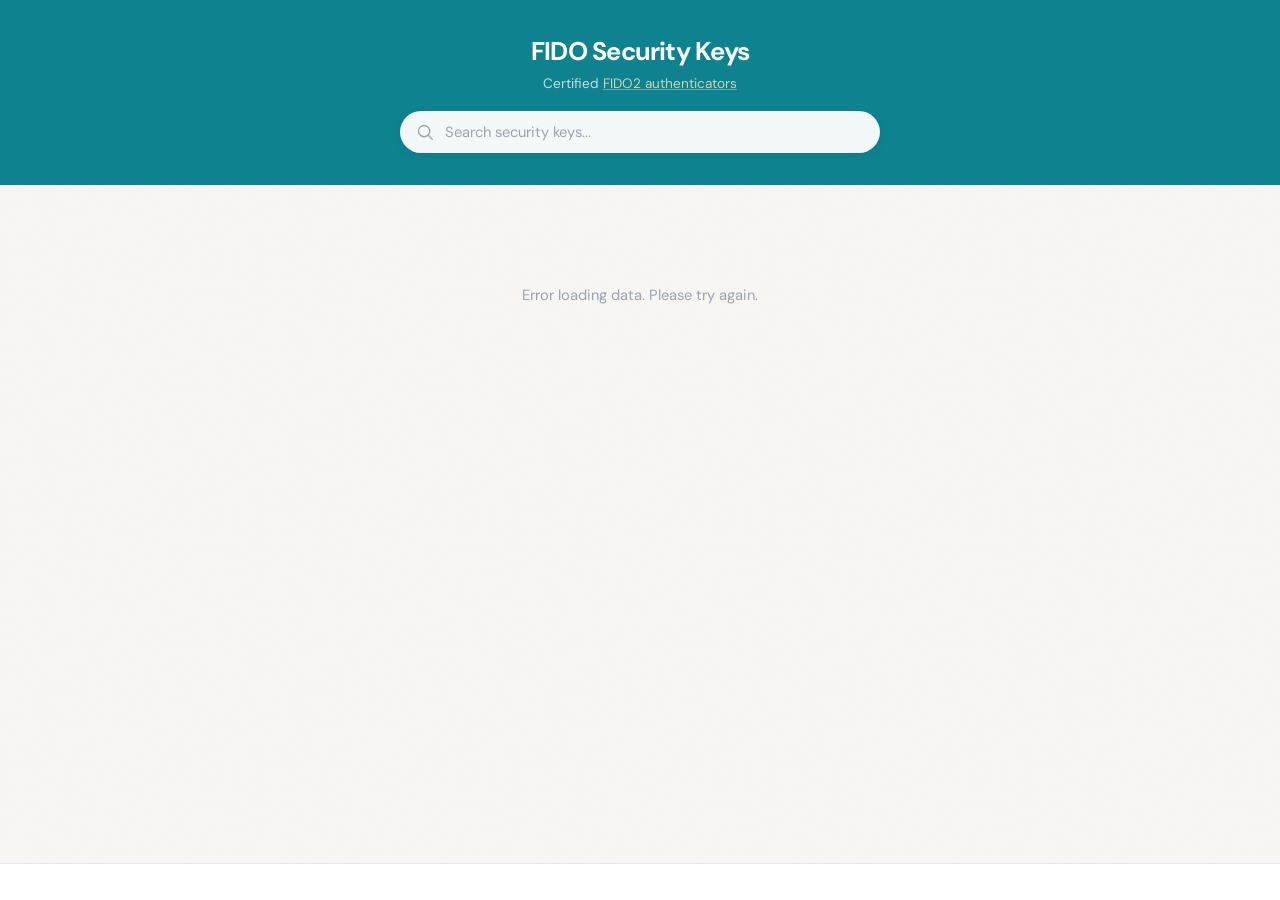
==== index.html @ 0e8c0b55 "Consumer-friendly card catalog for certified FIDO2 security keys Replace developer data table with a" ====
<!DOCTYPE html>
<html lang="en">
<head>
  <meta charset="UTF-8">
  <meta name="viewport" content="width=device-width, initial-scale=1.0">
  <title>FIDO Security Keys</title>
  <link rel="preconnect" href="https://fonts.googleapis.com">
  <link rel="preconnect" href="https://fonts.gstatic.com" crossorigin>
  <link href="https://fonts.googleapis.com/css2?family=DM+Sans:wght@400;500;700&display=swap" rel="stylesheet">
  <link rel="stylesheet" href="styles.css">
</head>
<body>
  <header>
    <div class="header-content">
      <h1>FIDO Security Keys</h1>
      <p class="subtitle">Certified <a href="https://fidoalliance.org/certification/authenticator-certification-levels/" target="_blank">FIDO2 authenticators</a></p>
      <div class="search-box">
        <svg class="search-icon" viewBox="0 0 20 20" fill="currentColor" width="18" height="18"><path fill-rule="evenodd" d="M9 3.5a5.5 5.5 0 100 11 5.5 5.5 0 000-11zM2 9a7 7 0 1112.45 4.39l4.26 4.27a.75.75 0 11-1.06 1.06l-4.27-4.26A7 7 0 012 9z" clip-rule="evenodd"/></svg>
        <input type="text" id="search-input" placeholder="Search security keys..." autocomplete="off">
      </div>
    </div>
  </header>

  <main>
    <div class="results-info">
      <span id="results-count"></span>
    </div>

    <div id="card-grid" class="card-grid">
      <div class="loading">Loading security keys...</div>
    </div>

    <div id="device-modal" class="modal hidden" role="dialog" aria-modal="true">
      <div class="modal-backdrop" id="modal-backdrop"></div>
      <div class="modal-content" id="modal-content"></div>
    </div>
  </main>

  <footer>
    <p id="legal-header"></p>
    <p id="metadata-version" class="footer-meta"></p>
  </footer>

  <script src="main.js"></script>
</body>
</html>
---- styles.css ----
/* ── Variables ──────────────────────────────────────────────────────────────── */
:root {
  --teal:        #0F8290;
  --teal-dark:   #0a6570;
  --teal-light:  #e6f4f5;
  --bg:          #f7f6f3;
  --black:       #1a1a1a;
  --white:       #ffffff;
  --gray-100:    #f3f4f6;
  --gray-200:    #e5e7eb;
  --gray-400:    #9ca3af;
  --gray-600:    #4b5563;
  --gray-800:    #1f2937;
  --font:        'DM Sans', -apple-system, BlinkMacSystemFont, 'Segoe UI', Roboto, sans-serif;
  --radius:      12px;
  --radius-sm:   6px;
  --shadow:      0 1px 3px rgba(0,0,0,0.06);
  --shadow-md:   0 4px 14px rgba(0,0,0,0.10);
  --shadow-hover:0 8px 24px rgba(0,0,0,0.10);
}

/* ── Reset ──────────────────────────────────────────────────────────────────── */
*, *::before, *::after { box-sizing: border-box; margin: 0; padding: 0; }

/* ── Base ───────────────────────────────────────────────────────────────────── */
body {
  font-family: var(--font);
  color: var(--black);
  background: var(--bg);
  min-height: 100vh;
  display: flex;
  flex-direction: column;
  position: relative;
}

/* Subtle grain texture */
body::after {
  content: '';
  position: fixed;
  inset: 0;
  pointer-events: none;
  opacity: 0.3;
  z-index: 0;
  background-image: url("data:image/svg+xml,%3Csvg viewBox='0 0 256 256' xmlns='http://www.w3.org/2000/svg'%3E%3Cfilter id='n'%3E%3CfeTurbulence type='fractalNoise' baseFrequency='0.9' numOctaves='4' stitchTiles='stitch'/%3E%3C/filter%3E%3Crect width='100%25' height='100%25' filter='url(%23n)' opacity='0.06'/%3E%3C/svg%3E");
  background-repeat: repeat;
  background-size: 256px 256px;
}

/* ── Header ─────────────────────────────────────────────────────────────────── */
header {
  background: var(--teal);
  color: var(--white);
  padding: 2.2rem 2rem 2rem;
  text-align: center;
  position: relative;
  z-index: 10;
}

.header-content {
  max-width: 600px;
  margin: 0 auto;
  display: flex;
  flex-direction: column;
  align-items: center;
  gap: 0.4rem;
}

h1 {
  font-size: 1.6rem;
  font-weight: 700;
  letter-spacing: -0.03em;
}

.subtitle {
  font-size: 0.85rem;
  opacity: 0.75;
  margin-bottom: 0.8rem;
}

header a {
  color: #fef3c7;
  text-decoration-color: rgba(254, 243, 199, 0.5);
}
header a:hover { color: #ffffff; text-decoration-color: #ffffff; }

/* Search */
.search-box {
  position: relative;
  width: 100%;
  max-width: 480px;
}

.search-icon {
  position: absolute;
  left: 16px;
  top: 50%;
  transform: translateY(-50%);
  color: var(--gray-400);
  pointer-events: none;
}

.search-box input {
  width: 100%;
  border: none;
  border-radius: 24px;
  padding: 0.7rem 1rem 0.7rem 2.8rem;
  font-size: 0.92rem;
  font-family: var(--font);
  outline: none;
  background: rgba(255,255,255,0.95);
  color: var(--black);
  box-shadow: 0 2px 8px rgba(0,0,0,0.08);
  transition: box-shadow 0.2s;
}

.search-box input:focus {
  box-shadow: 0 2px 12px rgba(0,0,0,0.14);
}

.search-box input::placeholder {
  color: var(--gray-400);
}

/* ── Main ───────────────────────────────────────────────────────────────────── */
main {
  flex: 1;
  max-width: 1200px;
  margin: 0 auto;
  width: 100%;
  padding: 1.25rem 2rem 2rem;
  position: relative;
  z-index: 1;
}

/* ── Results count ──────────────────────────────────────────────────────────── */
.results-info {
  font-size: 0.82rem;
  color: var(--gray-600);
  margin-bottom: 1rem;
  font-weight: 500;
}

/* ── Card grid ──────────────────────────────────────────────────────────────── */
.card-grid {
  display: grid;
  grid-template-columns: repeat(auto-fill, minmax(200px, 1fr));
  gap: 1.25rem;
}

.card {
  background: var(--white);
  border-radius: var(--radius);
  padding: 1.75rem 1.25rem 1.5rem;
  text-align: center;
  cursor: pointer;
  transition: transform 0.2s ease, box-shadow 0.2s ease;
  box-shadow: var(--shadow);
  display: flex;
  flex-direction: column;
  align-items: center;
  gap: 0.6rem;
  animation: fadeUp 0.4s ease both;
  animation-delay: calc(var(--i, 0) * 20ms);
}

.card:hover {
  transform: translateY(-3px);
  box-shadow: var(--shadow-hover);
}

.card:active {
  transform: translateY(-1px);
}

@keyframes fadeUp {
  from {
    opacity: 0;
    transform: translateY(12px);
  }
  to {
    opacity: 1;
    transform: translateY(0);
  }
}

/* Card icon */
.card-icon-wrapper {
  width: 64px;
  height: 64px;
  display: flex;
  align-items: center;
  justify-content: center;
  flex-shrink: 0;
}

.card-icon {
  max-width: 64px;
  max-height: 64px;
  object-fit: contain;
  display: block;
}

.card-icon-placeholder {
  width: 64px;
  height: 64px;
  background: var(--teal-light);
  border-radius: 50%;
  display: flex;
  align-items: center;
  justify-content: center;
  font-size: 1.6rem;
  color: var(--teal);
}

/* Card text */
.card-name {
  font-size: 0.88rem;
  font-weight: 600;
  line-height: 1.35;
  color: var(--gray-800);
  display: -webkit-box;
  -webkit-line-clamp: 2;
  -webkit-box-orient: vertical;
  overflow: hidden;
}

.card-date {
  font-size: 0.75rem;
  color: var(--gray-400);
  font-weight: 400;
}

/* Empty / loading states */
.loading, .empty-state {
  grid-column: 1 / -1;
  text-align: center;
  color: var(--gray-400);
  padding: 4rem 1rem;
  font-size: 0.92rem;
}

.hidden { display: none !important; }

/* ── Status badges ──────────────────────────────────────────────────────────── */
.status-badge {
  display: inline-block;
  padding: 0.2rem 0.6rem;
  border-radius: 20px;
  font-size: 0.75rem;
  font-weight: 600;
  white-space: nowrap;
}
.status-FIDO_CERTIFIED {
  background: var(--teal-light);
  color: var(--teal-dark);
}
.status-FIDO_CERTIFIED_L1,
.status-FIDO_CERTIFIED_L1plus,
.status-FIDO_CERTIFIED_L1_PLUS {
  background: #f3d9b1;
  color: #5b3a16;
}
.status-FIDO_CERTIFIED_L2,
.status-FIDO_CERTIFIED_L2plus,
.status-FIDO_CERTIFIED_L2_PLUS {
  background: #e5e7eb;
  color: #374151;
}
.status-FIDO_CERTIFIED_L3,
.status-FIDO_CERTIFIED_L3plus,
.status-FIDO_CERTIFIED_L3_PLUS {
  background: #fde68a;
  color: #713f12;
}

/* ── Modal ──────────────────────────────────────────────────────────────────── */
.modal {
  position: fixed;
  inset: 0;
  z-index: 1000;
  display: flex;
  align-items: center;
  justify-content: center;
  padding: 1rem;
}
.modal-backdrop {
  position: absolute;
  inset: 0;
  background: rgba(0,0,0,0.48);
  backdrop-filter: blur(3px);
}
.modal-content {
  position: relative;
  background: white;
  border-radius: var(--radius);
  box-shadow: 0 20px 60px rgba(0,0,0,0.28);
  max-width: 540px;
  width: 100%;
  max-height: 90vh;
  overflow-y: auto;
  z-index: 1;
}
.modal-header {
  background: var(--teal);
  color: white;
  padding: 1.4rem 1.5rem;
  border-radius: var(--radius) var(--radius) 0 0;
  display: flex;
  align-items: flex-start;
  gap: 1rem;
  position: sticky;
  top: 0;
}
.modal-icon {
  width: 56px;
  height: 56px;
  object-fit: contain;
  flex-shrink: 0;
  background: rgba(255,255,255,0.15);
  border-radius: 10px;
  padding: 4px;
}
.modal-icon.no-icon {
  display: flex;
  align-items: center;
  justify-content: center;
  font-size: 1.5rem;
}
.modal-title h2 {
  font-size: 1.05rem;
  font-weight: 700;
  line-height: 1.35;
}
.modal-title .modal-id {
  font-size: 0.72rem;
  opacity: 0.7;
  margin-top: 4px;
  font-family: monospace;
}
.modal-close {
  margin-left: auto;
  background: none;
  border: none;
  color: white;
  font-size: 1.6rem;
  cursor: pointer;
  line-height: 1;
  opacity: 0.75;
  padding: 0;
  flex-shrink: 0;
}
.modal-close:hover { opacity: 1; }
.modal-body { padding: 1.5rem; }

.detail-grid {
  display: grid;
  grid-template-columns: 1fr 1fr;
  gap: 1rem 1.5rem;
  margin-bottom: 1.4rem;
}
.detail-item label {
  display: block;
  font-size: 0.7rem;
  text-transform: uppercase;
  letter-spacing: 0.05em;
  color: var(--gray-400);
  margin-bottom: 2px;
  font-weight: 500;
}
.detail-item span { font-size: 0.88rem; font-weight: 500; }

.detail-section { margin-bottom: 1.1rem; }
.detail-section h3 {
  font-size: 0.72rem;
  text-transform: uppercase;
  letter-spacing: 0.05em;
  color: var(--gray-600);
  margin-bottom: 0.55rem;
  padding-bottom: 0.3rem;
  border-bottom: 1px solid var(--gray-200);
  font-weight: 600;
}
.detail-badges { display: flex; flex-wrap: wrap; gap: 0.4rem; }
.detail-badge {
  display: inline-flex;
  align-items: center;
  gap: 0.3rem;
  padding: 0.25rem 0.6rem;
  border-radius: 20px;
  font-size: 0.8rem;
  background: var(--teal-light);
  border: 1px solid rgba(15,130,144,0.2);
  color: var(--teal-dark);
  font-weight: 500;
}

/* ── Footer ─────────────────────────────────────────────────────────────────── */
footer {
  text-align: center;
  padding: 1rem 2rem;
  font-size: 0.72rem;
  color: var(--gray-400);
  border-top: 1px solid var(--gray-200);
  background: white;
  position: relative;
  z-index: 1;
}
.footer-meta {
  margin-top: 0.25rem;
  font-size: 0.7rem;
  color: var(--gray-400);
}

/* ── Responsive ─────────────────────────────────────────────────────────────── */
@media (max-width: 768px) {
  header { padding: 1.5rem 1rem 1.4rem; }
  h1 { font-size: 1.35rem; }
  main { padding: 1rem; }
  .card-grid {
    grid-template-columns: repeat(auto-fill, minmax(150px, 1fr));
    gap: 0.75rem;
  }
  .card { padding: 1.25rem 1rem 1.1rem; }
  .card-icon-wrapper { width: 52px; height: 52px; }
  .card-icon { max-width: 52px; max-height: 52px; }
  .card-icon-placeholder { width: 52px; height: 52px; font-size: 1.3rem; }
  .detail-grid { grid-template-columns: 1fr; }
}

@media (max-width: 480px) {
  .card-grid {
    grid-template-columns: 1fr 1fr;
    gap: 0.6rem;
  }
  .card { padding: 1rem 0.75rem 0.85rem; gap: 0.4rem; }
  .card-name { font-size: 0.8rem; }
}
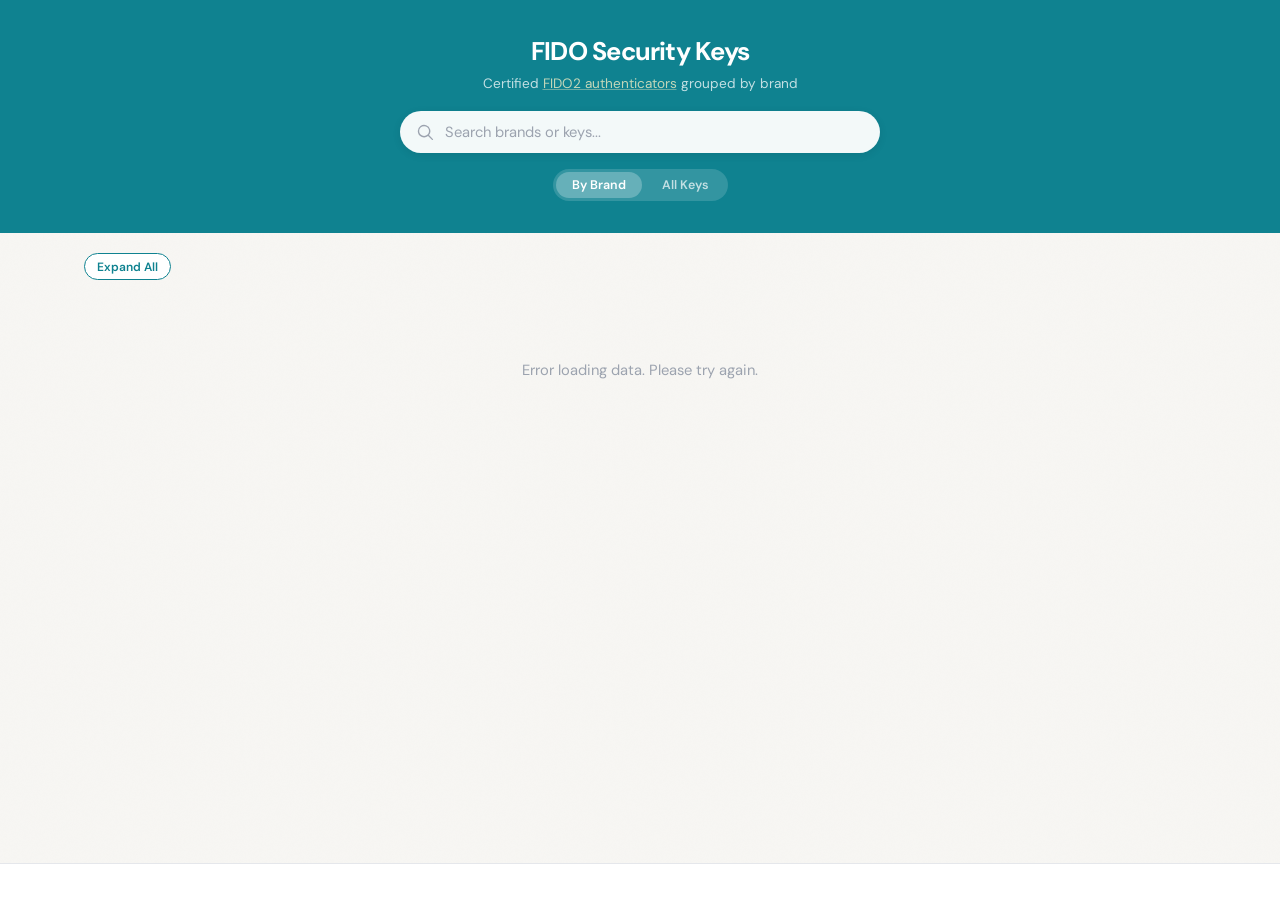
==== commit e6bbfbda: "Make brand view the default (index.html), move flat grid to all.html Co-Authored-By: Claude Opus 4.6" ====
--- a/index.html
+++ b/index.html
@@ -8,25 +8,31 @@
   <link rel="preconnect" href="https://fonts.gstatic.com" crossorigin>
   <link href="https://fonts.googleapis.com/css2?family=DM+Sans:wght@400;500;700&display=swap" rel="stylesheet">
   <link rel="stylesheet" href="styles.css">
+  <link rel="stylesheet" href="brands.css">
 </head>
 <body>
   <header>
     <div class="header-content">
       <h1>FIDO Security Keys</h1>
-      <p class="subtitle">Certified <a href="https://fidoalliance.org/certification/authenticator-certification-levels/" target="_blank">FIDO2 authenticators</a></p>
+      <p class="subtitle">Certified <a href="https://fidoalliance.org/certification/authenticator-certification-levels/" target="_blank">FIDO2 authenticators</a> grouped by brand</p>
       <div class="search-box">
         <svg class="search-icon" viewBox="0 0 20 20" fill="currentColor" width="18" height="18"><path fill-rule="evenodd" d="M9 3.5a5.5 5.5 0 100 11 5.5 5.5 0 000-11zM2 9a7 7 0 1112.45 4.39l4.26 4.27a.75.75 0 11-1.06 1.06l-4.27-4.26A7 7 0 012 9z" clip-rule="evenodd"/></svg>
-        <input type="text" id="search-input" placeholder="Search security keys..." autocomplete="off">
+        <input type="text" id="search-input" placeholder="Search brands or keys..." autocomplete="off">
       </div>
+      <nav class="view-toggle">
+        <a href="index.html" class="view-link active">By Brand</a>
+        <a href="all.html" class="view-link">All Keys</a>
+      </nav>
     </div>
   </header>
 
   <main>
     <div class="results-info">
       <span id="results-count"></span>
+      <button id="toggle-all" class="btn-toggle-all">Expand All</button>
     </div>
 
-    <div id="card-grid" class="card-grid">
+    <div id="brands-container" class="brands-container">
       <div class="loading">Loading security keys...</div>
     </div>
 
@@ -41,6 +47,6 @@
     <p id="metadata-version" class="footer-meta"></p>
   </footer>
 
-  <script src="main.js"></script>
+  <script src="brands.js"></script>
 </body>
 </html>
--- a/brands.css
+++ b/brands.css
@@ -0,0 +1,193 @@
+/* ── View toggle nav ────────────────────────────────────────────────────────── */
+.view-toggle {
+  display: flex;
+  gap: 0.25rem;
+  margin-top: 0.6rem;
+  background: rgba(255,255,255,0.15);
+  border-radius: 20px;
+  padding: 3px;
+}
+.view-link {
+  padding: 0.3rem 1rem;
+  border-radius: 18px;
+  font-size: 0.78rem;
+  font-weight: 600;
+  color: rgba(255,255,255,0.7);
+  text-decoration: none;
+  transition: background 0.15s, color 0.15s;
+}
+.view-link:hover {
+  color: #fff;
+  background: rgba(255,255,255,0.1);
+}
+.view-link.active {
+  background: rgba(255,255,255,0.25);
+  color: #fff;
+}
+
+/* ── Brands layout ──────────────────────────────────────────────────────────── */
+.brands-container {
+  display: flex;
+  flex-direction: column;
+  gap: 2rem;
+}
+
+.brand-section {
+  animation: fadeUp 0.4s ease both;
+  animation-delay: calc(var(--i, 0) * 40ms);
+}
+
+.brand-header {
+  display: flex;
+  align-items: center;
+  gap: 0.85rem;
+  padding: 0.6rem 0;
+  border-bottom: 2px solid var(--gray-200);
+  cursor: pointer;
+  user-select: none;
+  transition: opacity 0.15s;
+}
+.brand-header:hover {
+  opacity: 0.8;
+}
+
+.brand-logo {
+  width: 40px;
+  height: 40px;
+  object-fit: contain;
+  flex-shrink: 0;
+}
+
+.brand-logo-placeholder {
+  width: 40px;
+  height: 40px;
+  background: var(--teal-light);
+  border-radius: 50%;
+  display: flex;
+  align-items: center;
+  justify-content: center;
+  font-size: 1.1rem;
+  color: var(--teal);
+  flex-shrink: 0;
+  font-weight: 700;
+}
+
+.brand-name {
+  font-size: 1.1rem;
+  font-weight: 700;
+  color: var(--gray-800);
+  letter-spacing: -0.01em;
+}
+
+.brand-chevron {
+  font-size: 0.7rem;
+  color: var(--gray-400);
+  transition: transform 0.2s ease;
+  flex-shrink: 0;
+}
+.brand-section.expanded .brand-chevron {
+  transform: rotate(90deg);
+}
+
+.brand-count {
+  font-size: 0.78rem;
+  color: var(--gray-400);
+  font-weight: 500;
+  margin-left: auto;
+}
+
+/* Collapse wrapper uses grid-template-rows for smooth height animation */
+.brand-collapse {
+  display: grid;
+  grid-template-rows: 0fr;
+  transition: grid-template-rows 0.35s ease;
+}
+.brand-section.expanded .brand-collapse {
+  grid-template-rows: 1fr;
+}
+
+.brand-cards {
+  display: grid;
+  grid-template-columns: repeat(auto-fill, minmax(200px, 1fr));
+  gap: 0.85rem;
+  overflow: hidden;
+  padding-top: 0;
+  transition: padding-top 0.25s ease;
+}
+.brand-section.expanded .brand-cards {
+  padding-top: 0.85rem;
+}
+
+/* Brand cards are slightly more compact and skip the fadeUp animation */
+.brand-cards .card {
+  padding: 1.25rem 1rem 1.1rem;
+  gap: 0.5rem;
+  animation: none;
+}
+
+.brand-cards .card-icon-wrapper {
+  width: 48px;
+  height: 48px;
+}
+
+.brand-cards .card-icon {
+  max-width: 48px;
+  max-height: 48px;
+}
+
+.brand-cards .card-icon-placeholder {
+  width: 48px;
+  height: 48px;
+  font-size: 1.3rem;
+}
+
+/* ── Toggle all button ──────────────────────────────────────────────────────── */
+.results-info {
+  display: flex;
+  align-items: center;
+  gap: 0.75rem;
+}
+.btn-toggle-all {
+  padding: 0.3rem 0.75rem;
+  border-radius: 20px;
+  font-size: 0.75rem;
+  font-family: var(--font);
+  font-weight: 600;
+  cursor: pointer;
+  background: var(--white);
+  color: var(--teal);
+  border: 1.5px solid var(--teal);
+  transition: background 0.15s, color 0.15s;
+  white-space: nowrap;
+}
+.btn-toggle-all:hover {
+  background: var(--teal);
+  color: var(--white);
+}
+
+/* ── Empty brand search ─────────────────────────────────────────────────────── */
+.no-brands {
+  text-align: center;
+  color: var(--gray-400);
+  padding: 4rem 1rem;
+  font-size: 0.92rem;
+}
+
+/* ── Responsive ─────────────────────────────────────────────────────────────── */
+@media (max-width: 768px) {
+  .brand-cards {
+    grid-template-columns: repeat(auto-fill, minmax(150px, 1fr));
+    gap: 0.6rem;
+  }
+  .brand-header { gap: 0.6rem; }
+  .brand-logo, .brand-logo-placeholder { width: 32px; height: 32px; }
+  .brand-name { font-size: 0.95rem; }
+  .btn-toggle-all { font-size: 0.7rem; padding: 0.25rem 0.6rem; }
+}
+
+@media (max-width: 480px) {
+  .brand-cards {
+    grid-template-columns: 1fr 1fr;
+    gap: 0.5rem;
+  }
+}
